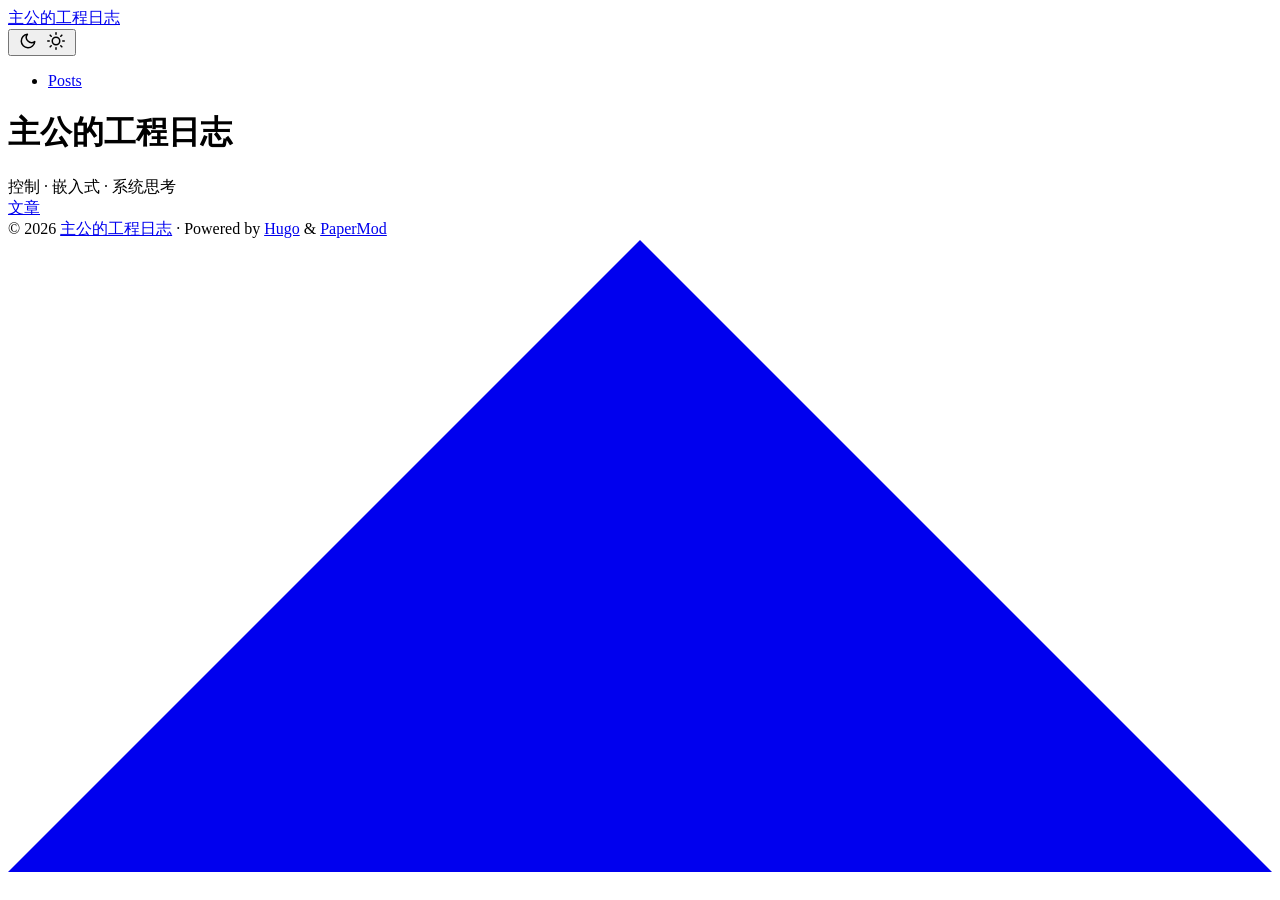
==== public/index.html @ 0b43d590 "init hugo site" ====
<!DOCTYPE html>
<html lang="en" dir="auto" data-theme="auto">

<head>
	<meta name="generator" content="Hugo 0.150.0"><script src="/livereload.js?mindelay=10&amp;v=2&amp;port=1313&amp;path=livereload" data-no-instant defer></script><meta charset="utf-8">
<meta http-equiv="X-UA-Compatible" content="IE=edge">
<meta name="viewport" content="width=device-width, initial-scale=1, shrink-to-fit=no">
<meta name="robots" content="noindex, nofollow">
<title>主公的工程日志</title>

<meta name="description" content="">
<meta name="author" content="">
<link rel="canonical" href="http://192.168.2.102:1313/">
<link crossorigin="anonymous" href="/assets/css/stylesheet.da3211e5ef867bf2b75fd5a6515cfed7195c011e8ab735694e203810a827097b.css" integrity="sha256-2jIR5e&#43;Ge/K3X9WmUVz&#43;1xlcAR6KtzVpTiA4EKgnCXs=" rel="preload stylesheet" as="style">
<link rel="icon" href="http://192.168.2.102:1313/favicon.ico">
<link rel="icon" type="image/png" sizes="16x16" href="http://192.168.2.102:1313/favicon-16x16.png">
<link rel="icon" type="image/png" sizes="32x32" href="http://192.168.2.102:1313/favicon-32x32.png">
<link rel="apple-touch-icon" href="http://192.168.2.102:1313/apple-touch-icon.png">
<link rel="mask-icon" href="http://192.168.2.102:1313/safari-pinned-tab.svg">
<meta name="theme-color" content="#2e2e33">
<meta name="msapplication-TileColor" content="#2e2e33">
<link rel="alternate" type="application/rss+xml" href="http://192.168.2.102:1313/index.xml" title="rss">
<link rel="alternate" hreflang="en" href="http://192.168.2.102:1313/">
<noscript>
    <style>
        #theme-toggle,
        .top-link {
            display: none;
        }

    </style>
    <style>
        @media (prefers-color-scheme: dark) {
            :root {
                --theme: rgb(29, 30, 32);
                --entry: rgb(46, 46, 51);
                --primary: rgb(218, 218, 219);
                --secondary: rgb(155, 156, 157);
                --tertiary: rgb(65, 66, 68);
                --content: rgb(196, 196, 197);
                --code-block-bg: rgb(46, 46, 51);
                --code-bg: rgb(55, 56, 62);
                --border: rgb(51, 51, 51);
                color-scheme: dark;
            }

            .list {
                background: var(--theme);
            }

            .toc {
                background: var(--entry);
            }
        }

        @media (prefers-color-scheme: light) {
            .list::-webkit-scrollbar-thumb {
                border-color: var(--code-bg);
            }
        }

    </style>
</noscript>
<script>
    if (localStorage.getItem("pref-theme") === "dark") {
        document.querySelector("html").dataset.theme = 'dark';
    } else if (localStorage.getItem("pref-theme") === "light") {
       document.querySelector("html").dataset.theme = 'light';
    } else if (window.matchMedia('(prefers-color-scheme: dark)').matches) {
        document.querySelector("html").dataset.theme = 'dark';
    } else {
        document.querySelector("html").dataset.theme = 'light';
    }

</script>
</head>
<body class="list" id="top">
    <header class="header">
    <nav class="nav">
        <div class="logo">
            <a href="http://192.168.2.102:1313/" accesskey="h" title="主公的工程日志 (Alt + H)">主公的工程日志</a>
            <div class="logo-switches">
                <button id="theme-toggle" accesskey="t" title="(Alt + T)" aria-label="Toggle theme">
                    <svg id="moon" xmlns="http://www.w3.org/2000/svg" width="24" height="18" viewBox="0 0 24 24"
                        fill="none" stroke="currentColor" stroke-width="2" stroke-linecap="round"
                        stroke-linejoin="round">
                        <path d="M21 12.79A9 9 0 1 1 11.21 3 7 7 0 0 0 21 12.79z"></path>
                    </svg>
                    <svg id="sun" xmlns="http://www.w3.org/2000/svg" width="24" height="18" viewBox="0 0 24 24"
                        fill="none" stroke="currentColor" stroke-width="2" stroke-linecap="round"
                        stroke-linejoin="round">
                        <circle cx="12" cy="12" r="5"></circle>
                        <line x1="12" y1="1" x2="12" y2="3"></line>
                        <line x1="12" y1="21" x2="12" y2="23"></line>
                        <line x1="4.22" y1="4.22" x2="5.64" y2="5.64"></line>
                        <line x1="18.36" y1="18.36" x2="19.78" y2="19.78"></line>
                        <line x1="1" y1="12" x2="3" y2="12"></line>
                        <line x1="21" y1="12" x2="23" y2="12"></line>
                        <line x1="4.22" y1="19.78" x2="5.64" y2="18.36"></line>
                        <line x1="18.36" y1="5.64" x2="19.78" y2="4.22"></line>
                    </svg>
                </button>
            </div>
        </div>
        <ul id="menu">
            <li>
                <a href="http://192.168.2.102:1313/posts/" title="Posts">
                    <span>Posts</span>
                </a>
            </li>
        </ul>
    </nav>
</header>
<main class="main"><div class="profile">
    <div class="profile_inner">
        <h1>主公的工程日志</h1>
        <span>控制 · 嵌入式 · 系统思考</span><div class="social-icons" >
</div>

        <div class="buttons">
            <a class="button" href="/posts/" rel="noopener" title="文章">
                <span class="button-inner">
                    文章
                </span>
            </a>
        </div>
    </div>
</div>

    </main>
    
<footer class="footer">
        <span>&copy; 2026 <a href="http://192.168.2.102:1313/">主公的工程日志</a></span> · 

    <span>
        Powered by
        <a href="https://gohugo.io/" rel="noopener noreferrer" target="_blank">Hugo</a> &
        <a href="https://github.com/adityatelange/hugo-PaperMod/" rel="noopener" target="_blank">PaperMod</a>
    </span>
</footer>
<a href="#top" aria-label="go to top" title="Go to Top (Alt + G)" class="top-link" id="top-link" accesskey="g">
    <svg xmlns="http://www.w3.org/2000/svg" viewBox="0 0 12 6" fill="currentColor">
        <path d="M12 6H0l6-6z" />
    </svg>
</a>

<script>
    let menu = document.getElementById('menu');
    if (menu) {
        
        const scrollPosition = localStorage.getItem("menu-scroll-position");
        if (scrollPosition) {
            menu.scrollLeft = parseInt(scrollPosition, 10);
        }
        
        menu.onscroll = function () {
            localStorage.setItem("menu-scroll-position", menu.scrollLeft);
        }
    }

    document.querySelectorAll('a[href^="#"]').forEach(anchor => {
        anchor.addEventListener("click", function (e) {
            e.preventDefault();
            var id = this.getAttribute("href").substr(1);
            if (!window.matchMedia('(prefers-reduced-motion: reduce)').matches) {
                document.querySelector(`[id='${decodeURIComponent(id)}']`).scrollIntoView({
                    behavior: "smooth"
                });
            } else {
                document.querySelector(`[id='${decodeURIComponent(id)}']`).scrollIntoView();
            }
            if (id === "top") {
                history.replaceState(null, null, " ");
            } else {
                history.pushState(null, null, `#${id}`);
            }
        });
    });

</script>
<script>
    var mybutton = document.getElementById("top-link");
    window.onscroll = function () {
        if (document.body.scrollTop > 800 || document.documentElement.scrollTop > 800) {
            mybutton.style.visibility = "visible";
            mybutton.style.opacity = "1";
        } else {
            mybutton.style.visibility = "hidden";
            mybutton.style.opacity = "0";
        }
    };

</script>
<script>
    document.getElementById("theme-toggle").addEventListener("click", () => {
        const html = document.querySelector("html");
        if (html.dataset.theme === "dark") {
            html.dataset.theme = 'light';
            localStorage.setItem("pref-theme", 'light');
        } else {
            html.dataset.theme = 'dark';
            localStorage.setItem("pref-theme", 'dark');
        }
    })

</script>
</body>

</html>
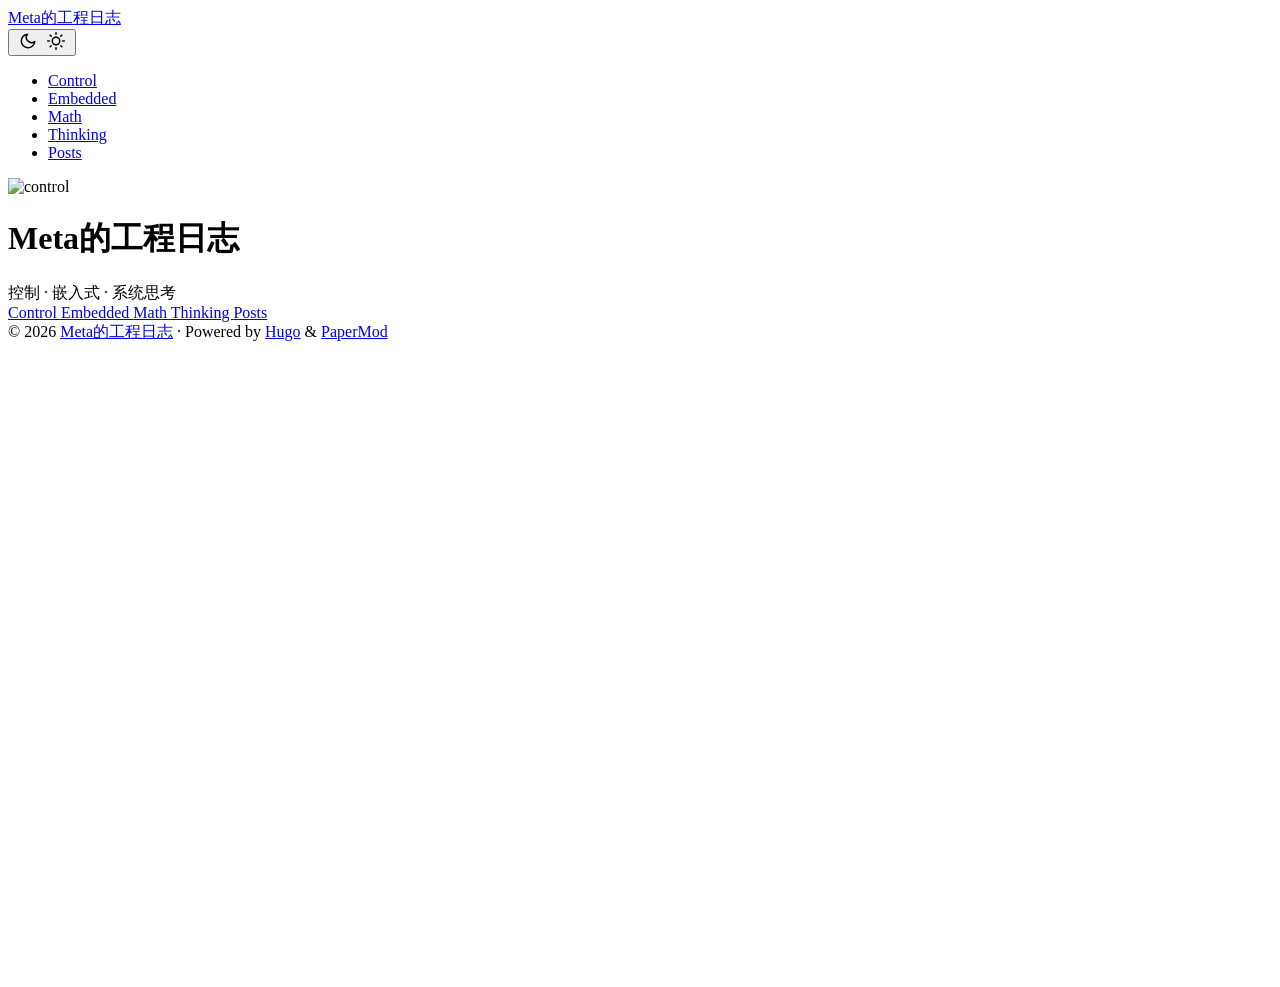
==== commit dcf7a916: "upload some context" ====
--- a/public/index.html
+++ b/public/index.html
@@ -6,12 +6,12 @@
 <meta http-equiv="X-UA-Compatible" content="IE=edge">
 <meta name="viewport" content="width=device-width, initial-scale=1, shrink-to-fit=no">
 <meta name="robots" content="noindex, nofollow">
-<title>主公的工程日志</title>
+<title>Meta的工程日志</title>
 
 <meta name="description" content="">
 <meta name="author" content="">
 <link rel="canonical" href="http://192.168.2.102:1313/">
-<link crossorigin="anonymous" href="/assets/css/stylesheet.da3211e5ef867bf2b75fd5a6515cfed7195c011e8ab735694e203810a827097b.css" integrity="sha256-2jIR5e&#43;Ge/K3X9WmUVz&#43;1xlcAR6KtzVpTiA4EKgnCXs=" rel="preload stylesheet" as="style">
+<link crossorigin="anonymous" href="/assets/css/stylesheet.1fb2dc200e04f6c06349e2d3c04b1c9b074c4b9747f2e2d3c85212dd5c0ae285.css" integrity="sha256-H7LcIA4E9sBjSeLTwEscmwdMS5dH8uLTyFIS3VwK4oU=" rel="preload stylesheet" as="style">
 <link rel="icon" href="http://192.168.2.102:1313/favicon.ico">
 <link rel="icon" type="image/png" sizes="16x16" href="http://192.168.2.102:1313/favicon-16x16.png">
 <link rel="icon" type="image/png" sizes="32x32" href="http://192.168.2.102:1313/favicon-32x32.png">
@@ -72,13 +72,47 @@
         document.querySelector("html").dataset.theme = 'light';
     }
 
+</script><link rel="stylesheet" href="https://cdn.jsdelivr.net/npm/katex@0.16.9/dist/katex.min.css">
+<script defer src="https://cdn.jsdelivr.net/npm/katex@0.16.9/dist/katex.min.js"></script>
+<script defer src="https://cdn.jsdelivr.net/npm/katex@0.16.9/dist/contrib/auto-render.min.js"></script>
+<script>
+document.addEventListener("DOMContentLoaded", function() {
+  renderMathInElement(document.body, {
+    delimiters: [
+      {left: "$$", right: "$$", display: true},
+      {left: "$", right: "$", display: false}
+    ]
+  });
+});
+</script>
+
+<script defer src="https://cdn.jsdelivr.net/npm/mermaid@10/dist/mermaid.min.js"></script>
+
+<script>
+document.addEventListener("DOMContentLoaded", function () {
+  
+  
+  document.querySelectorAll("pre > code.language-mermaid").forEach(function (code) {
+    var pre = code.parentElement;
+    var div = document.createElement("div");
+    div.className = "mermaid";
+    div.textContent = code.textContent; 
+    pre.parentNode.replaceChild(div, pre);
+  });
+
+  
+  if (window.mermaid) {
+    mermaid.initialize({ startOnLoad: false });
+    mermaid.run();
+  }
+});
 </script>
 </head>
 <body class="list" id="top">
     <header class="header">
     <nav class="nav">
         <div class="logo">
-            <a href="http://192.168.2.102:1313/" accesskey="h" title="主公的工程日志 (Alt + H)">主公的工程日志</a>
+            <a href="http://192.168.2.102:1313/" accesskey="h" title="Meta的工程日志 (Alt + H)">Meta的工程日志</a>
             <div class="logo-switches">
                 <button id="theme-toggle" accesskey="t" title="(Alt + T)" aria-label="Toggle theme">
                     <svg id="moon" xmlns="http://www.w3.org/2000/svg" width="24" height="18" viewBox="0 0 24 24"
@@ -104,6 +138,26 @@
         </div>
         <ul id="menu">
             <li>
+                <a href="http://192.168.2.102:1313/control/" title="Control">
+                    <span>Control</span>
+                </a>
+            </li>
+            <li>
+                <a href="http://192.168.2.102:1313/embedded/" title="Embedded">
+                    <span>Embedded</span>
+                </a>
+            </li>
+            <li>
+                <a href="http://192.168.2.102:1313/math/" title="Math">
+                    <span>Math</span>
+                </a>
+            </li>
+            <li>
+                <a href="http://192.168.2.102:1313/thinking/" title="Thinking">
+                    <span>Thinking</span>
+                </a>
+            </li>
+            <li>
                 <a href="http://192.168.2.102:1313/posts/" title="Posts">
                     <span>Posts</span>
                 </a>
@@ -113,14 +167,36 @@
 </header>
 <main class="main"><div class="profile">
     <div class="profile_inner">
-        <h1>主公的工程日志</h1>
+        <img draggable="false" src="http://192.168.2.102:1313/images/home.jpg" alt="control" title="control"
+            height="120" width="120" />
+        <h1>Meta的工程日志</h1>
         <span>控制 · 嵌入式 · 系统思考</span><div class="social-icons" >
 </div>
 
         <div class="buttons">
-            <a class="button" href="/posts/" rel="noopener" title="文章">
-                <span class="button-inner">
-                    文章
+            <a class="button" href="/control/" rel="noopener" title="Control">
+                <span class="button-inner">
+                    Control
+                </span>
+            </a>
+            <a class="button" href="/embedded/" rel="noopener" title="Embedded">
+                <span class="button-inner">
+                    Embedded
+                </span>
+            </a>
+            <a class="button" href="/math/" rel="noopener" title="Math">
+                <span class="button-inner">
+                    Math
+                </span>
+            </a>
+            <a class="button" href="/thinking/" rel="noopener" title="Thinking">
+                <span class="button-inner">
+                    Thinking
+                </span>
+            </a>
+            <a class="button" href="/posts/" rel="noopener" title="Posts">
+                <span class="button-inner">
+                    Posts
                 </span>
             </a>
         </div>
@@ -130,7 +206,7 @@
     </main>
     
 <footer class="footer">
-        <span>&copy; 2026 <a href="http://192.168.2.102:1313/">主公的工程日志</a></span> · 
+        <span>&copy; 2026 <a href="http://192.168.2.102:1313/">Meta的工程日志</a></span> · 
 
     <span>
         Powered by
@@ -142,7 +218,64 @@
     <svg xmlns="http://www.w3.org/2000/svg" viewBox="0 0 12 6" fill="currentColor">
         <path d="M12 6H0l6-6z" />
     </svg>
-</a>
+</a><script>
+document.addEventListener("DOMContentLoaded", function () {
+  
+  const article = document.querySelector("article.post-single");
+  if (!article) return;
+
+  
+  
+  
+  const tocBox = article.querySelector(".toc");
+  const tocInner = article.querySelector("#TableOfContents");
+
+  
+  if (!tocBox && !tocInner) return;
+
+  
+  const twoCol = document.createElement("div");
+  twoCol.id = "two-col";
+
+  const left = document.createElement("aside");
+  left.id = "left-toc";
+  left.innerHTML = '';
+
+  const right = document.createElement("div");
+  right.id = "right-content";
+
+  
+  
+  
+  const header = article.querySelector(".post-header");
+  const content = article.querySelector(".post-content");
+  if (!content) return;
+
+  
+  if (tocBox) {
+    left.appendChild(tocBox);
+  } else {
+    
+    const wrap = document.createElement("div");
+    wrap.className = "toc";
+    wrap.appendChild(tocInner);
+    left.appendChild(wrap);
+  }
+
+  
+  right.appendChild(content);
+
+  
+  twoCol.appendChild(left);
+  twoCol.appendChild(right);
+
+  if (header) {
+    header.insertAdjacentElement("afterend", twoCol);
+  } else {
+    article.prepend(twoCol);
+  }
+});
+</script>
 
 <script>
     let menu = document.getElementById('menu');
